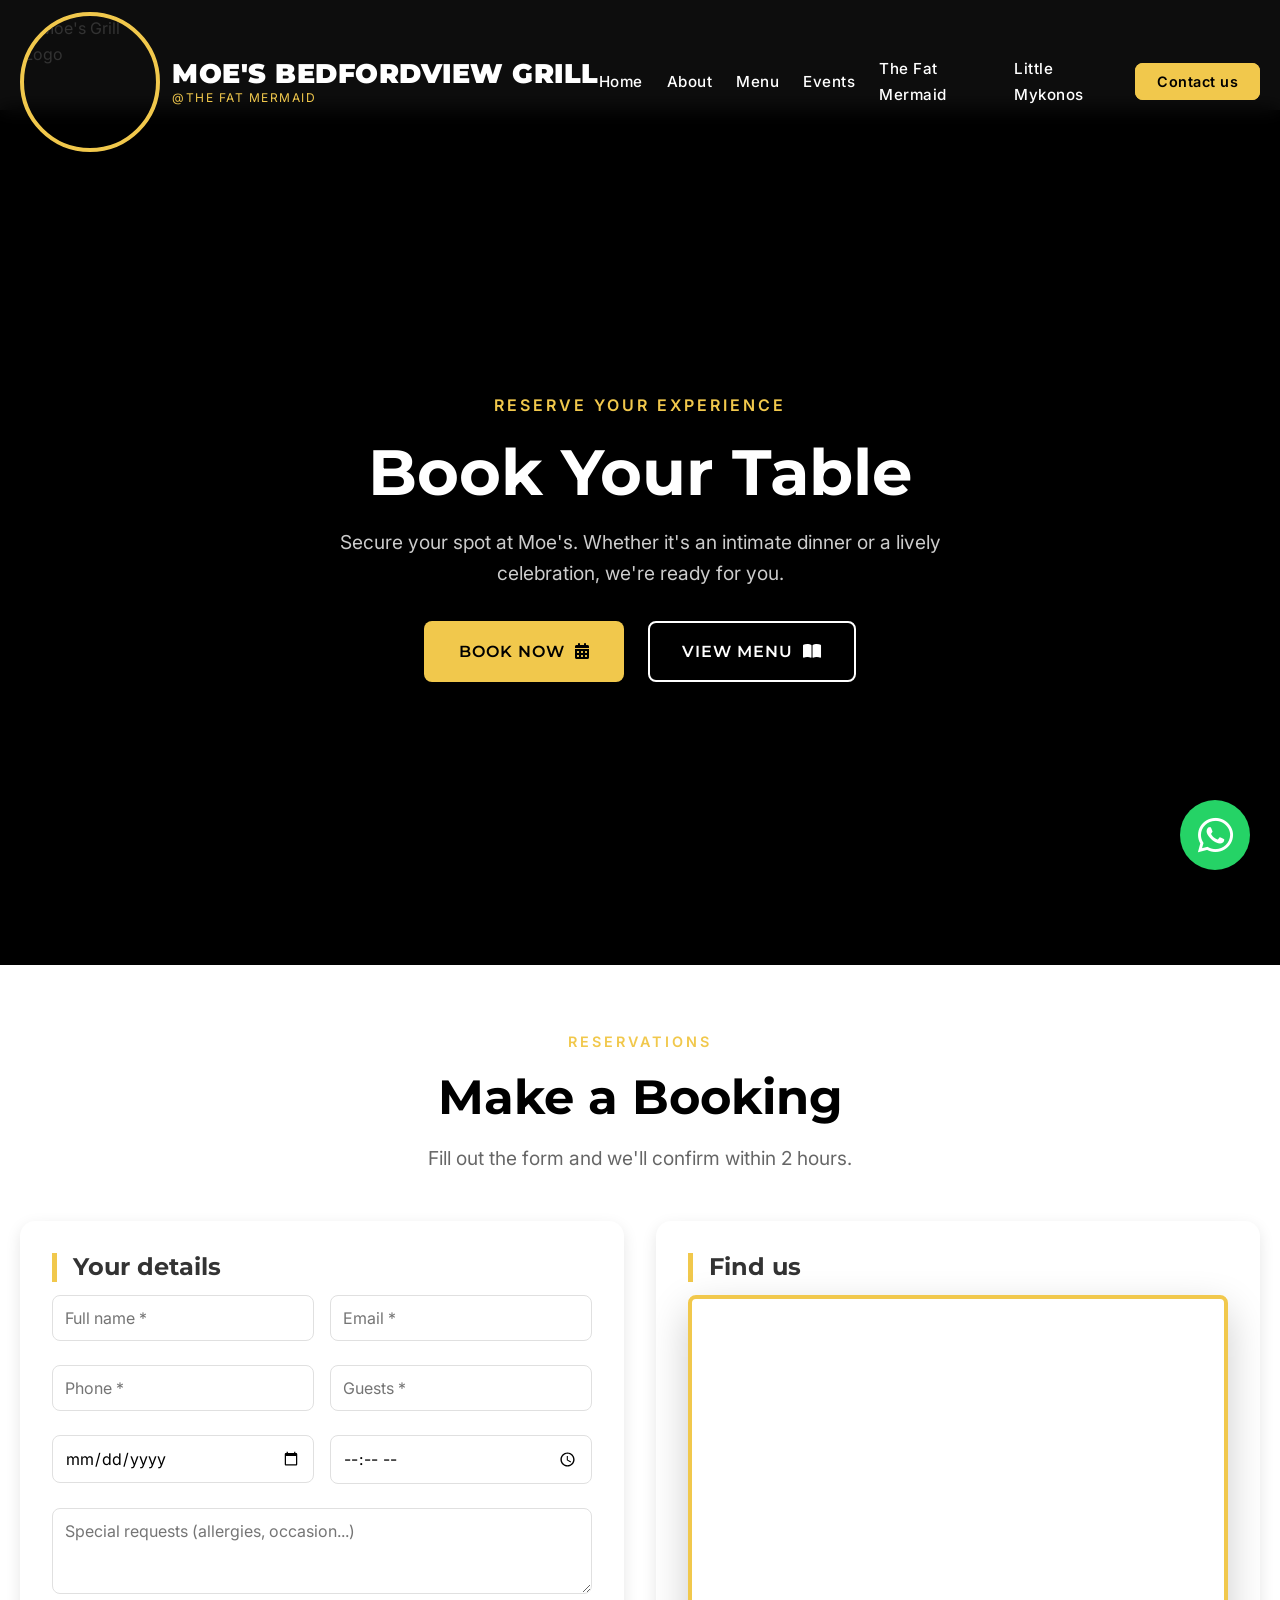
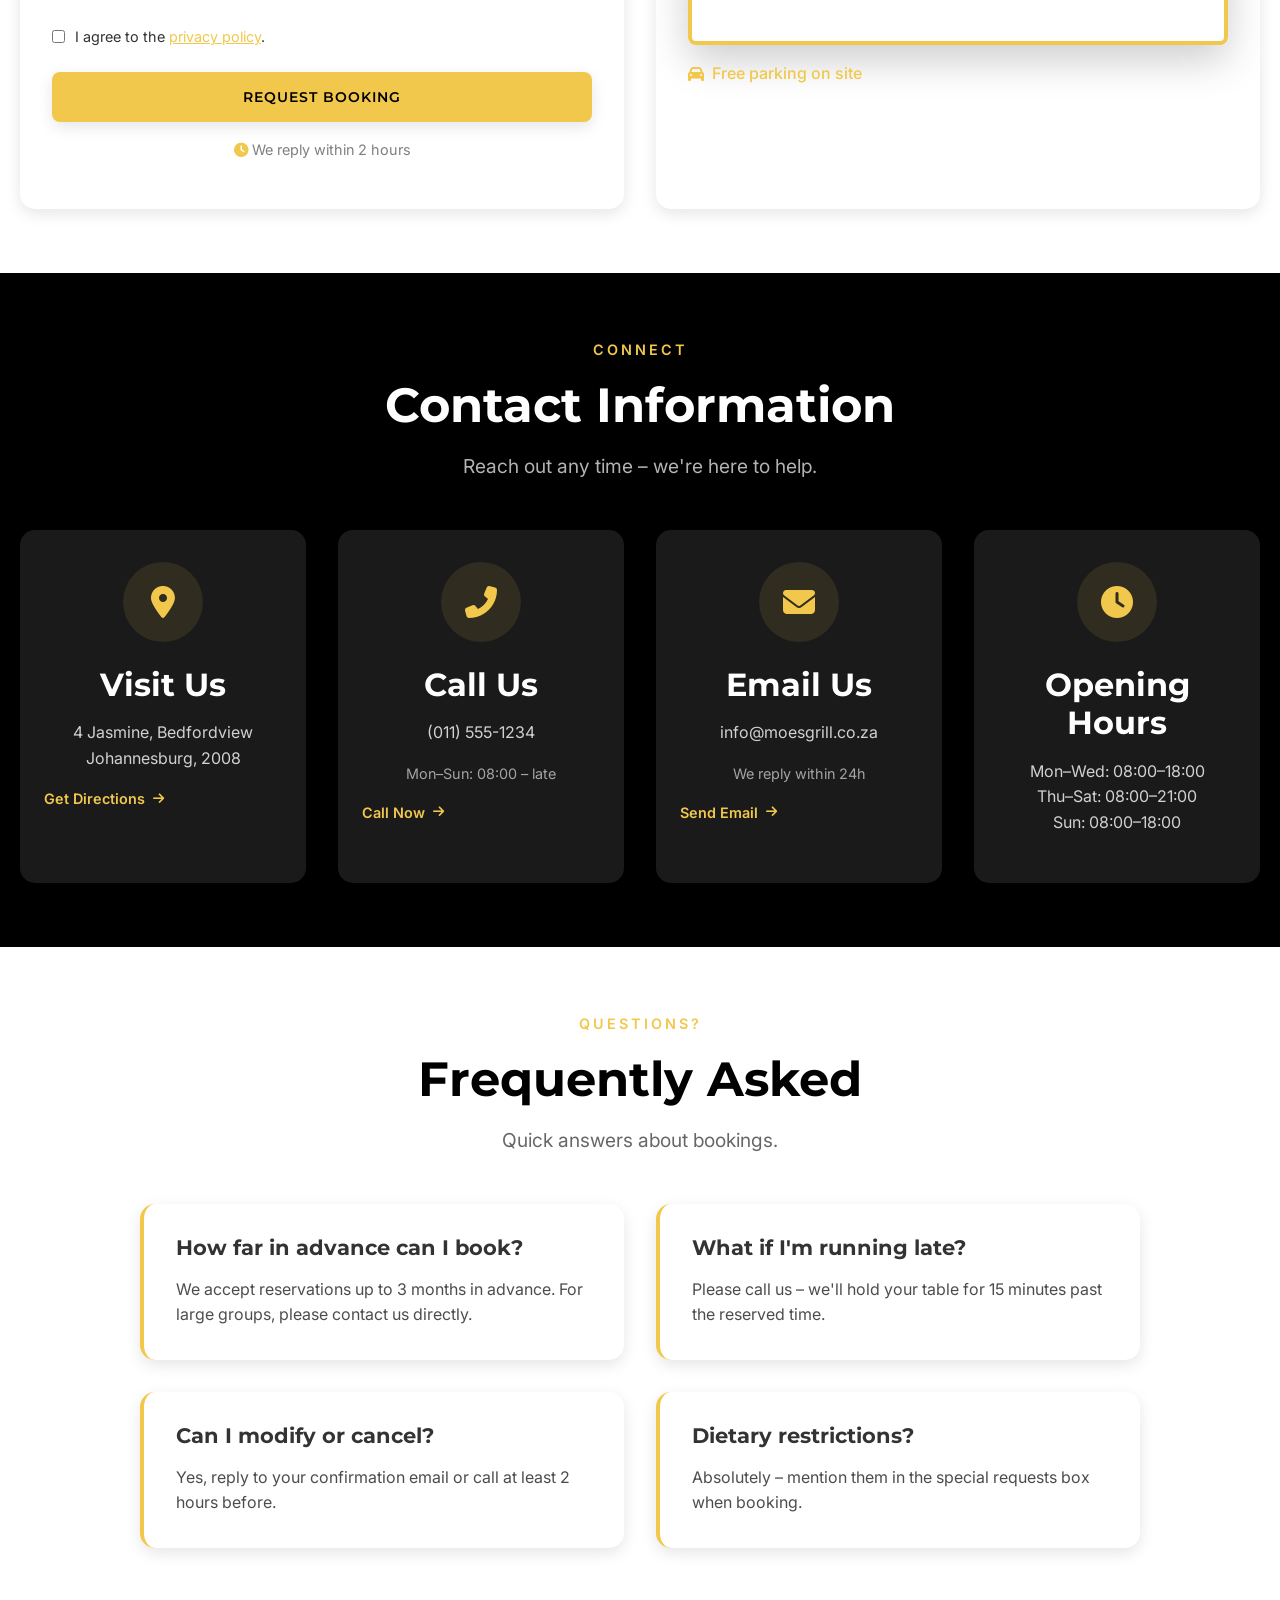
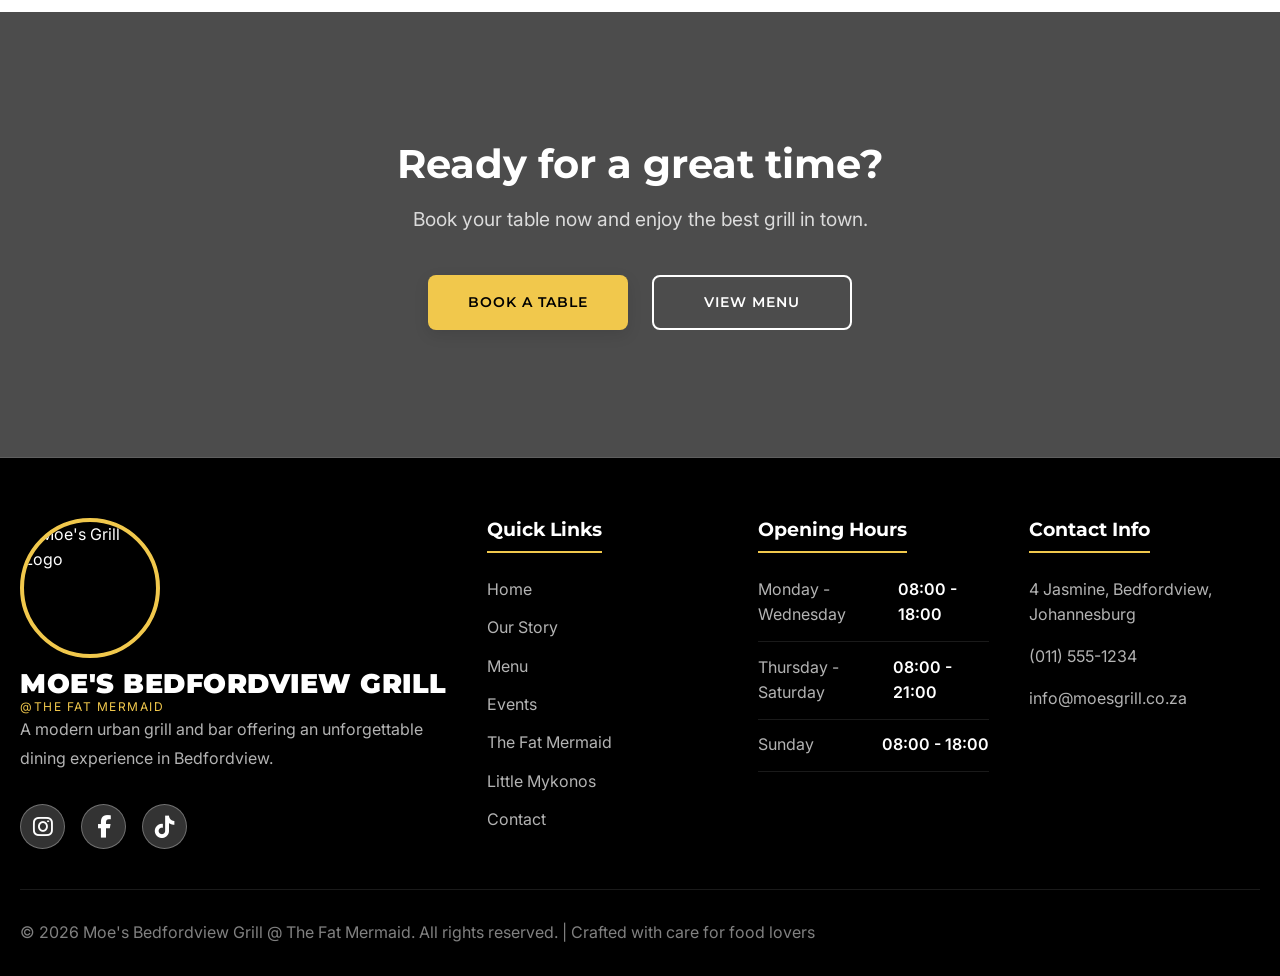
==== contact.html @ 41e1a613 "Add files via upload" ====
<!DOCTYPE html>
<html lang="en">
<head>
    <meta charset="UTF-8">
    <meta name="viewport" content="width=device-width, initial-scale=1.0, maximum-scale=1.0, user-scalable=no">
    <title>Contact | Moe's Bedfordview Grill @ The Fat Mermaid</title>
    <link rel="stylesheet" href="contact.css">
    <link rel="stylesheet" href="https://cdnjs.cloudflare.com/ajax/libs/font-awesome/6.4.0/css/all.min.css">
    <link href="https://fonts.googleapis.com/css2?family=Montserrat:wght@400;500;600;700;800;900&family=Inter:wght@300;400;500;600&display=swap" rel="stylesheet">
</head>
<body>
    <!-- Header – exactly as on Moe's main page (with @THE FAT MERMAID) -->
    <header class="header">
        <div class="container">
            <nav class="navbar">
                <a href="Moe's_bedfordview_grill.html" class="logo">
                    <div class="logo-wrapper">
                        <div class="logo-image">
                            <img src="logo.png" alt="Moe's Grill Logo" class="logo-img">
                        </div>
                        <div class="logo-text-container">
                            <span class="logo-main">MOE'S BEDFORDVIEW GRILL</span>
                            <span class="logo-sub">@THE FAT MERMAID</span>
                        </div>
                    </div>
                </a>
                
                <div class="nav-right">
                    <ul class="nav-menu">
                        <li class="nav-item"><a href="Moe's_bedfordview_grill.html" class="nav-link">Home</a></li>
                        <li class="nav-item"><a href="Moe's_bedfordview_grill.html#about" class="nav-link">About</a></li>
                        <li class="nav-item"><a href="menu.html" class="nav-link">Menu</a></li>
                        <li class="nav-item"><a href="events.html" class="nav-link">Events</a></li>
                        <li class="nav-item"><a href="index.html" class="nav-link">The Fat Mermaid</a></li>
                        <li class="nav-item"><a href="little_mykonos.html" class="nav-link">Little Mykonos</a></li>
                        
                        <!-- Book Now button links to booking form on this page -->
                        <li class="nav-item"><a href="#booking-form" class="nav-link book-btn">Contact us</a></li>
                    </ul>
                    
                    <div class="hamburger">
                        <div class="hamburger-line"></div>
                        <div class="hamburger-line"></div>
                        <div class="hamburger-line"></div>
                    </div>
                </div>
            </nav>
        </div>
    </header>

    <!-- Page Hero (same style as Events page) -->
    <section class="page-hero">
        <div class="page-hero-bg" style="background-image: linear-gradient(rgba(0,0,0,0.7), rgba(0,0,0,0.7)), url('inside.jpg');"></div>
        <div class="container">
            <div class="page-hero-content">
                <div class="page-tagline">RESERVE YOUR EXPERIENCE</div>
                <h1 class="page-title">Book Your Table</h1>
                <p class="page-subtitle">Secure your spot at Moe's. Whether it's an intimate dinner or a lively celebration, we're ready for you.</p>
                <div class="hero-buttons">
                    <a href="#booking-form" class="btn btn-primary">Book Now <i class="fas fa-calendar-alt"></i></a>
                    <a href="menu.html" class="btn btn-outline">View Menu <i class="fas fa-book-open"></i></a>
                </div>
            </div>
        </div>
    </section>

    <!-- BOOKING FORM & MAP SECTION (white background, event‑card style) -->
    <section id="booking-form" class="events-section">
        <div class="container">
            <div class="section-header">
                <div class="section-label">RESERVATIONS</div>
                <h2 class="section-title">Make a Booking</h2>
                <p class="section-subtitle">Fill out the form and we'll confirm within 2 hours.</p>
            </div>

            <!-- two‑column grid – form and map side by side -->
            <div class="booking-grid">
                <!-- Booking form card -->
                <div class="event-card">
                    <div class="event-content booking-card-content">
                        <h3 class="booking-card-title">Your details</h3>
                        <form id="bookingForm" action="#" method="post" class="booking-form">
                            <div class="form-row">
                                <div class="form-group">
                                    <input type="text" name="name" id="name" placeholder="Full name *" required>
                                </div>
                                <div class="form-group">
                                    <input type="email" name="email" id="email" placeholder="Email *" required>
                                </div>
                            </div>
                            <div class="form-row">
                                <div class="form-group">
                                    <input type="tel" name="phone" id="phone" placeholder="Phone *" required>
                                </div>
                                <div class="form-group">
                                    <input type="number" name="guests" id="guests" placeholder="Guests *" min="1" max="20" required>
                                </div>
                            </div>
                            <div class="form-row">
                                <div class="form-group">
                                    <input type="date" name="date" id="date" required>
                                </div>
                                <div class="form-group">
                                    <input type="time" name="time" id="time" required>
                                </div>
                            </div>
                            <div class="form-group">
                                <textarea name="special" id="special" rows="3" placeholder="Special requests (allergies, occasion...)"></textarea>
                            </div>
                            <div class="checkbox-group">
                                <input type="checkbox" name="consent" id="consent" required>
                                <label for="consent">I agree to the <a href="#" class="privacy-link">privacy policy</a>.</label>
                            </div>
                            <button type="submit" class="btn btn-primary btn-block">Request Booking</button>
                        </form>
                        <!-- Thank you message (hidden initially) -->
                        <div id="thankYouMessage" class="thank-you-message">
                            <i class="fas fa-check-circle"></i> Thank you! We'll confirm your booking within 2 hours.
                        </div>
                        <p class="form-footnote"><i class="fas fa-clock" style="color:var(--primary);"></i> We reply within 2 hours</p>
                    </div>
                </div>

                <!-- Map card -->
                <div class="event-card">
                    <div class="event-content booking-card-content">
                        <h3 class="booking-card-title">Find us</h3>
                        <div class="map-container">
                            <iframe 
                                src="https://www.google.com/maps/embed?pb=!1m18!1m12!1m3!1d3580.091992857651!2d28.12728731502966!3d-26.177584983450783!2m3!1f0!2f0!3f0!3m2!1i1024!2i768!4f13.1!3m3!1m2!1s0x1e950c1f2b2b2b2b%3A0x2b2b2b2b2b2b2b2b!2s4%20Jasmine%20St%2C%20Bedfordview%2C%20Johannesburg%2C%202007!5e0!3m2!1sen!2sza!4v1620000000000!5m2!1sen!2sza" 
                                width="100%" height="100%" style="border:0;" allowfullscreen="" loading="lazy"></iframe>
                        </div>
                        <p class="map-note"><i class="fas fa-car"></i> Free parking on site</p>
                    </div>
                </div>
            </div>
        </div>
    </section>

    <!-- CONTACT INFO CARDS (dark background) -->
    <section class="private-events">
        <div class="container">
            <div class="section-header">
                <div class="section-label">CONNECT</div>
                <h2 class="section-title">Contact Information</h2>
                <p class="section-subtitle">Reach out any time – we're here to help.</p>
            </div>
            <div class="contact-cards-grid">
                <!-- Card 1: Visit Us -->
                <div class="event-card contact-card">
                    <div class="contact-icon">
                        <i class="fas fa-map-marker-alt"></i>
                    </div>
                    <h3>Visit Us</h3>
                    <p>4 Jasmine, Bedfordview<br>Johannesburg, 2008</p>
                    <a href="https://maps.google.com/?q=4+Jasmine+Bedfordview" target="_blank" class="btn-event">Get Directions <i class="fas fa-arrow-right"></i></a>
                </div>
                <!-- Card 2: Call Us -->
                <div class="event-card contact-card">
                    <div class="contact-icon">
                        <i class="fas fa-phone-alt"></i>
                    </div>
                    <h3>Call Us</h3>
                    <p>(011) 555-1234</p>
                    <p class="contact-small">Mon–Sun: 08:00 – late</p>
                    <a href="tel:+27115551234" class="btn-event">Call Now <i class="fas fa-arrow-right"></i></a>
                </div>
                <!-- Card 3: Email Us -->
                <div class="event-card contact-card">
                    <div class="contact-icon">
                        <i class="fas fa-envelope"></i>
                    </div>
                    <h3>Email Us</h3>
                    <p>info@moesgrill.co.za</p>
                    <p class="contact-small">We reply within 24h</p>
                    <a href="mailto:info@moesgrill.co.za" class="btn-event">Send Email <i class="fas fa-arrow-right"></i></a>
                </div>
                <!-- Card 4: Opening Hours -->
                <div class="event-card contact-card">
                    <div class="contact-icon">
                        <i class="fas fa-clock"></i>
                    </div>
                    <h3>Opening Hours</h3>
                    <p>Mon–Wed: 08:00–18:00<br>Thu–Sat: 08:00–21:00<br>Sun: 08:00–18:00</p>
                </div>
            </div>
        </div>
    </section>

    <!-- FAQ SECTION (white background) -->
    <section class="events-section">
        <div class="container">
            <div class="section-header">
                <div class="section-label">QUESTIONS?</div>
                <h2 class="section-title">Frequently Asked</h2>
                <p class="section-subtitle">Quick answers about bookings.</p>
            </div>
            <div class="faq-grid">
                <div class="event-card faq-card">
                    <h3>How far in advance can I book?</h3>
                    <p>We accept reservations up to 3 months in advance. For large groups, please contact us directly.</p>
                </div>
                <div class="event-card faq-card">
                    <h3>What if I'm running late?</h3>
                    <p>Please call us – we'll hold your table for 15 minutes past the reserved time.</p>
                </div>
                <div class="event-card faq-card">
                    <h3>Can I modify or cancel?</h3>
                    <p>Yes, reply to your confirmation email or call at least 2 hours before.</p>
                </div>
                <div class="event-card faq-card">
                    <h3>Dietary restrictions?</h3>
                    <p>Absolutely – mention them in the special requests box when booking.</p>
                </div>
            </div>
        </div>
    </section>

    <!-- CTA SECTION (with slider, same as Events page) -->
    <section class="cta-section">
        <div class="cta-bg">
            <div class="cta-slide active" style="background-image: linear-gradient(rgba(0,0,0,0.7), rgba(0,0,0,0.7)), url('joy.jpg');"></div>
            <div class="cta-slide" style="background-image: linear-gradient(rgba(0,0,0,0.7), rgba(0,0,0,0.7)), url('inside.jpg');"></div>
            <div class="cta-slide" style="background-image: linear-gradient(rgba(0,0,0,0.7), rgba(0,0,0,0.7)), url('food.jpg');"></div>
        </div>
        <div class="container">
            <h2 class="cta-title">Ready for a great time?</h2>
            <p class="cta-text">Book your table now and enjoy the best grill in town.</p>
            <div class="cta-buttons">
                <a href="#booking-form" class="btn btn-primary">Book a Table</a>
                <a href="menu.html" class="btn btn-outline">View Menu</a>
            </div>
        </div>
    </section>

    <!-- Footer – exactly as on Moe's main page (with @THE FAT MERMAID) -->
    <footer class="footer" id="contact">
        <div class="container">
            <div class="footer-main">
                <div class="footer-col">
                    <div class="footer-logo">
                        <div class="logo-wrapper">
                            <div class="logo-image">
                                <img src="logo.png" alt="Moe's Grill Logo" class="logo-img">
                            </div>
                            <div class="logo-text-container">
                                <span class="logo-main">MOE'S BEDFORDVIEW GRILL</span>
                                <span class="logo-sub">@THE FAT MERMAID</span>
                            </div>
                        </div>
                    </div>
                    <p class="footer-description">
                        A modern urban grill and bar offering an unforgettable dining experience in Bedfordview.
                    </p>
                    <div class="social-links">
                        <a href="#" class="social-link"><i class="fab fa-instagram"></i></a>
                        <a href="#" class="social-link"><i class="fab fa-facebook-f"></i></a>
                        <a href="#" class="social-link"><i class="fab fa-tiktok"></i></a>
                    </div>
                </div>
                
                <div class="footer-col">
                    <h3 class="footer-title">Quick Links</h3>
                    <ul class="footer-links">
                        <li><a href="Moe's_bedfordview_grill.html">Home</a></li>
                        <li><a href="Moe's_bedfordview_grill.html#about">Our Story</a></li>
                        <li><a href="menu.html">Menu</a></li>
                        <li><a href="events.html">Events</a></li>
                        <li><a href="index.html">The Fat Mermaid</a></li>
                        <li><a href="little_mykonos.html">Little Mykonos</a></li>
                        <li><a href="contact.html">Contact</a></li>
                    </ul>
                </div>
                
                <div class="footer-col">
                    <h3 class="footer-title">Opening Hours</h3>
                    <ul class="footer-hours">
                        <li><span>Monday - Wednesday</span><span>08:00 - 18:00</span></li>
                        <li><span>Thursday - Saturday</span><span>08:00 - 21:00</span></li>
                        <li><span>Sunday</span><span>08:00 - 18:00</span></li>
                    </ul>
                </div>
                
                <div class="footer-col">
                    <h3 class="footer-title">Contact Info</h3>
                    <div class="contact-info">
                        <div class="contact-item">4 Jasmine, Bedfordview, Johannesburg</div>
                        <div class="contact-item">(011) 555-1234</div>
                        <div class="contact-item">info@moesgrill.co.za</div>
                    </div>
                </div>
            </div>
            
            <div class="footer-bottom">
                <p>&copy; 2026 Moe's Bedfordview Grill @ The Fat Mermaid. All rights reserved. | Crafted with care for food lovers</p>
                
            </div>
        </div>
    </footer>

    <!-- WhatsApp Button (same as Events page, same number) -->
    <a href="https://wa.me/27836087774" class="whatsapp-float" target="_blank" rel="noopener noreferrer">
        <i class="fab fa-whatsapp"></i>
    </a>

    <script>
        // Mobile Menu Toggle
        const hamburger = document.querySelector('.hamburger');
        const navMenu = document.querySelector('.nav-menu');

        if (hamburger) {
            hamburger.addEventListener('click', () => {
                hamburger.classList.toggle('active');
                navMenu.classList.toggle('active');
            });
        }

        document.querySelectorAll('.nav-link').forEach(link => {
            link.addEventListener('click', () => {
                hamburger.classList.remove('active');
                navMenu.classList.remove('active');
            });
        });

        // Smooth scroll for anchor links (e.g., #booking-form)
        document.querySelectorAll('a[href^="#"]').forEach(anchor => {
            anchor.addEventListener('click', function (e) {
                e.preventDefault();
                const target = document.querySelector(this.getAttribute('href'));
                if (target) target.scrollIntoView({ behavior: 'smooth', block: 'start' });
            });
        });

        // CTA slider (same as Events page)
        const ctaSlides = document.querySelectorAll('.cta-slide');
        let ctaCurrent = 0;
        function showCtaSlide(index) {
            ctaSlides.forEach(slide => slide.classList.remove('active'));
            ctaSlides[index].classList.add('active');
        }
        function nextCtaSlide() {
            ctaCurrent = (ctaCurrent + 1) % ctaSlides.length;
            showCtaSlide(ctaCurrent);
        }
        if (ctaSlides.length > 1) setInterval(nextCtaSlide, 5000);

        // Form submission with thank you message
        const form = document.getElementById('bookingForm');
        const thankYou = document.getElementById('thankYouMessage');

        form.addEventListener('submit', function(e) {
            e.preventDefault(); // Prevent actual submission
            thankYou.style.display = 'block';
            setTimeout(() => {
                form.reset();
                // Optionally hide after a few seconds
                setTimeout(() => { thankYou.style.display = 'none'; }, 5000);
            }, 2000);
        });
    </script>
</body>
</html>
---- contact.css ----
/* ====== contact.css ====== */
/* Based on events.css – includes all base styles + contact-specific additions */

/* ====== RESET & BASE STYLES ====== */
* {
    margin: 0;
    padding: 0;
    box-sizing: border-box;
}

:root {
    --primary: #f1c84c;
    --primary-dark: #e0b72a;
    --black: #000000;
    --white: #ffffff;
    --gray-light: #f8f8f8;
    --gray: #e0e0e0;
    --gray-dark: #333333;
    --transition: all 0.3s ease;
    --shadow: 0 5px 15px rgba(0, 0, 0, 0.1);
    --shadow-lg: 0 10px 30px rgba(0, 0, 0, 0.15);
    --shadow-xl: 0 15px 40px rgba(0, 0, 0, 0.2);
    --radius: 8px;
    --radius-lg: 15px;
}

html {
    font-size: 16px;
    scroll-behavior: smooth;
    overflow-x: hidden;
}

body {
    font-family: 'Inter', sans-serif;
    line-height: 1.6;
    color: var(--gray-dark);
    background-color: var(--white);
    overflow-x: hidden;
}

h1, h2, h3, h4, h5, h6 {
    font-family: 'Montserrat', sans-serif;
    font-weight: 700;
    line-height: 1.2;
    margin-bottom: 1rem;
}

h1 { font-size: clamp(2.5rem, 5vw, 4rem); }
h2 { font-size: clamp(2rem, 4vw, 3rem); }
h3 { font-size: clamp(1.5rem, 3vw, 2rem); }

p {
    margin-bottom: 1rem;
    color: rgba(0, 0, 0, 0.7);
}

a {
    text-decoration: none;
    color: inherit;
    transition: var(--transition);
}

ul {
    list-style: none;
}

.container {
    width: 100%;
    max-width: 1400px;
    margin: 0 auto;
    padding: 0 20px;
}

.btn {
    display: inline-flex;
    align-items: center;
    justify-content: center;
    gap: 10px;
    padding: 14px 28px;
    border-radius: var(--radius);
    font-weight: 600;
    text-transform: uppercase;
    letter-spacing: 1px;
    cursor: pointer;
    transition: var(--transition);
    border: 2px solid transparent;
    font-family: 'Montserrat', sans-serif;
    font-size: 0.9rem;
}

.btn-primary {
    background-color: var(--primary);
    color: var(--black);
    box-shadow: var(--shadow);
}

.btn-primary:hover {
    background-color: var(--primary-dark);
    transform: translateY(-3px);
    box-shadow: var(--shadow-lg);
}

.btn-outline {
    background-color: transparent;
    color: var(--white);
    border-color: var(--white);
}

.btn-outline:hover {
    background-color: var(--white);
    color: var(--black);
    transform: translateY(-3px);
}

.btn-large {
    padding: 16px 36px;
    font-size: 1rem;
}

.btn-block {
    width: 100%;
}

.text-center {
    text-align: center;
}

.highlight {
    color: var(--primary);
}

/* ====== HEADER – EXACTLY AS MOE'S MAIN PAGE ====== */
.header {
    position: fixed;
    top: 0;
    left: 0;
    width: 100%;
    z-index: 1000;
    padding: 12px 0;
    background-color: rgba(0, 0, 0, 0.95);
    backdrop-filter: blur(10px);
    box-shadow: var(--shadow);
}

.navbar {
    display: flex;
    justify-content: space-between;
    align-items: center;
}

.logo {
    z-index: 1002;
    position: relative;
    flex-shrink: 0;
    max-width: 60%;
}

.logo-wrapper {
    display: flex;
    align-items: center;
    gap: 12px;
}

.logo-image {
    height: 140px;
    width: 140px;
    border-radius: 50%;
    overflow: hidden;
    border: 4px solid var(--primary);
    flex-shrink: 0;
}

.logo-img {
    width: 100%;
    height: 100%;
    object-fit: cover;
    display: block;
}

.logo-text-container {
    display: flex;
    flex-direction: column;
    line-height: 1.2;
}

.logo-main {
    font-family: 'Montserrat', sans-serif;
    font-weight: 900;
    font-size: 1.7rem;
    color: var(--white);
    letter-spacing: 0.5px;
    white-space: nowrap;
}

.logo-sub {
    font-family: 'Inter', sans-serif;
    font-size: 0.75rem;
    color: var(--primary);
    letter-spacing: 1.5px;
    text-transform: uppercase;
    white-space: nowrap;
}

.nav-right {
    display: flex;
    align-items: center;
    gap: 1.5rem;
}

.nav-menu {
    display: flex;
    gap: 1.5rem;
    align-items: center;
}

.nav-item {
    position: relative;
}

.nav-link {
    color: var(--white);
    font-weight: 500;
    font-size: 0.95rem;
    letter-spacing: 0.5px;
    padding: 5px 0;
    transition: color 0.3s ease;
}

.nav-link::after {
    content: '';
    position: absolute;
    bottom: 0;
    left: 0;
    width: 0;
    height: 2px;
    background-color: var(--primary);
    transition: width 0.3s ease;
}

.nav-link:hover::after,
.nav-link.active::after {
    width: 100%;
}

.nav-link:hover,
.nav-link.active {
    color: var(--primary);
}

.book-btn {
    background-color: var(--primary) !important;
    color: var(--black) !important;
    padding: 8px 20px !important;
    border-radius: var(--radius) !important;
    font-weight: 600 !important;
    border: 2px solid var(--primary) !important;
    white-space: nowrap;
    font-size: 0.9rem !important;
}

.book-btn:hover {
    background-color: transparent !important;
    color: var(--white) !important;
    border-color: var(--white) !important;
    transform: translateY(-2px);
}

.hamburger {
    display: none;
    flex-direction: column;
    gap: 5px;
    cursor: pointer;
    padding: 10px;
    z-index: 1002;
}

.hamburger-line {
    width: 30px;
    height: 3px;
    background-color: var(--white);
    transition: var(--transition);
}

.hamburger.active .hamburger-line:nth-child(1) {
    transform: rotate(45deg) translate(8px, 8px);
}
.hamburger.active .hamburger-line:nth-child(2) {
    opacity: 0;
    transform: scale(0);
}
.hamburger.active .hamburger-line:nth-child(3) {
    transform: rotate(-45deg) translate(7px, -7px);
}

/* Mobile menu */
@media (max-width: 1100px) {
    .logo-main {
        font-size: 1.4rem;
    }
    .logo-sub {
        font-size: 0.65rem;
    }
    .nav-menu {
        gap: 1rem;
    }
    .nav-link {
        font-size: 0.85rem;
    }
}

@media (max-width: 992px) {
    .logo-wrapper {
        gap: 8px;
    }
    .logo-main {
        font-size: 1.2rem;
        white-space: normal;
    }
    .logo-sub {
        font-size: 0.6rem;
        white-space: normal;
    }
    .logo-image {
        height: 110px;
        width: 110px;
    }

    .nav-menu {
        position: fixed;
        top: 0;
        left: 0;
        width: 100%;
        height: 100vh;
        background-color: rgba(0, 0, 0, 0.98);
        backdrop-filter: blur(10px);
        flex-direction: column;
        justify-content: center;
        align-items: center;
        gap: 2rem;
        padding: 2rem;
        transition: opacity 0.4s ease, visibility 0.4s ease;
        opacity: 0;
        visibility: hidden;
        z-index: 1001;
    }
    .nav-menu.active {
        opacity: 1;
        visibility: visible;
    }
    .nav-link {
        font-size: 1.5rem;
        padding: 8px 20px;
    }
    .book-btn {
        font-size: 1.2rem !important;
        padding: 10px 30px !important;
    }
    .hamburger {
        display: flex;
    }
}

@media (max-width: 576px) {
    .logo-image {
        height: 90px;
        width: 90px;
    }
    .logo-main {
        font-size: 1rem;
    }
    .logo-sub {
        font-size: 0.5rem;
    }
}

/* ====== PAGE HERO ====== */
.page-hero {
    height: 95vh;
    min-height: 400px;
    position: relative;
    display: flex;
    align-items: center;
    justify-content: center;
    overflow: hidden;
    margin-top: 110px; /* matches header height */
    background-color: var(--black);
}

.page-hero-bg {
    position: absolute;
    top: 0;
    left: 0;
    width: 100%;
    height: 100%;
    background-size: cover;
    background-position: center;
    z-index: 1;
}

.page-hero-content {
    position: relative;
    z-index: 2;
    text-align: center;
    color: var(--white);
    max-width: 900px;
    margin: 0 auto;
    padding: 0 20px;
}

.page-tagline {
    font-size: 1rem;
    letter-spacing: 3px;
    color: var(--primary);
    margin-bottom: 1rem;
    text-transform: uppercase;
    font-weight: 600;
}

.page-title {
    font-size: clamp(2.5rem, 6vw, 4rem);
    margin-bottom: 1rem;
    color: var(--white);
}

.page-subtitle {
    font-size: 1.2rem;
    color: rgba(255,255,255,0.8);
    max-width: 700px;
    margin: 0 auto 2rem;
}

.hero-buttons {
    display: flex;
    gap: 1.5rem;
    justify-content: center;
    flex-wrap: wrap;
}

.hero-buttons .btn {
    min-width: 200px;
    padding: 16px 32px;
    font-size: 1rem;
}

/* ====== SECTION HEADER ====== */
.section-header {
    text-align: center;
    margin-bottom: 3rem;
}

.section-label {
    font-size: 0.9rem;
    letter-spacing: 3px;
    color: var(--primary);
    text-transform: uppercase;
    font-weight: 600;
    margin-bottom: 1rem;
    display: inline-block;
}

.section-title {
    margin-bottom: 1rem;
    color: var(--black);
}

.section-subtitle {
    font-size: 1.2rem;
    color: rgba(0,0,0,0.6);
    max-width: 600px;
    margin: 0 auto;
}

/* ====== EVENTS SECTION (reused for white backgrounds) ====== */
.events-section {
    padding: 4rem 0;
    background-color: var(--white);
}

/* ====== EVENT CARD (used for forms, map, contact cards, FAQ) ====== */
.event-card {
    background-color: var(--white);
    border-radius: var(--radius-lg);
    overflow: hidden;
    box-shadow: var(--shadow);
    transition: var(--transition);
    display: flex;
    flex-direction: column;
}

.event-card:hover {
    transform: translateY(-8px);
    box-shadow: var(--shadow-lg);
}

.event-content {
    padding: 1.8rem 1.5rem 1.5rem;
    flex: 1;
    display: flex;
    flex-direction: column;
}

.event-content h3 {
    font-size: 1.5rem;
    margin-bottom: 0.8rem;
}

.btn-event {
    display: inline-flex;
    align-items: center;
    gap: 8px;
    color: var(--primary);
    font-weight: 600;
    font-size: 0.9rem;
    transition: var(--transition);
}

.btn-event i {
    font-size: 0.8rem;
    transition: transform 0.2s;
}

.btn-event:hover {
    color: var(--primary-dark);
}

.btn-event:hover i {
    transform: translateX(4px);
}

/* ====== PRIVATE EVENTS SECTION (dark background) ====== */
.private-events {
    padding: 4rem 0;
    background-color: var(--black);
    color: var(--white);
}

.private-events .section-title,
.private-events .section-subtitle {
    color: var(--white);
}

.private-events .section-subtitle {
    color: rgba(255,255,255,0.7);
}

/* Cards inside dark sections need light text and adjusted backgrounds */
.private-events .event-card {
    background-color: #1a1a1a; /* dark gray */
    color: var(--white);
}

.private-events .event-card p {
    color: rgba(255,255,255,0.8);
}

.private-events .event-card .contact-small {
    color: rgba(255,255,255,0.6);
}

.private-events .btn-event {
    color: var(--primary);
}

.private-events .btn-event:hover {
    color: var(--primary-dark);
}

/* ====== CTA SECTION (with slider) ====== */
.cta-section {
    position: relative;
    overflow: hidden;
    padding: 8rem 0;
    color: var(--white);
    text-align: center;
    min-height: 400px;
    display: flex;
    align-items: center;
}

.cta-bg {
    position: absolute;
    top: 0;
    left: 0;
    width: 100%;
    height: 100%;
}

.cta-slide {
    position: absolute;
    top: 0;
    left: 0;
    width: 100%;
    height: 100%;
    background-size: cover;
    background-position: center;
    opacity: 0;
    transition: opacity 1s ease-in-out;
}

.cta-slide.active {
    opacity: 1;
}

.cta-section .container {
    position: relative;
    z-index: 2;
}

.cta-title {
    font-size: 2.5rem;
    margin-bottom: 1rem;
    color: var(--white);
}

.cta-text {
    font-size: 1.2rem;
    margin-bottom: 2.5rem;
    color: rgba(255,255,255,0.8);
    max-width: 600px;
    margin-left: auto;
    margin-right: auto;
}

.cta-buttons {
    display: flex;
    gap: 1.5rem;
    justify-content: center;
    flex-wrap: wrap;
}

.cta-buttons .btn {
    min-width: 200px;
}

/* ====== FOOTER – MATCHING MOE'S MAIN PAGE ====== */
.footer {
    background-color: var(--black);
    color: var(--white);
    padding: 60px 0 30px;
}

.footer-main {
    display: grid;
    grid-template-columns: repeat(4, 1fr);
    gap: 40px;
    margin-bottom: 40px;
}

.footer-logo .logo-wrapper {
    flex-direction: column;
    align-items: flex-start;
    gap: 10px;
}

.footer-logo .logo-image {
    height: 140px;
    width: 140px;
    border: 4px solid var(--primary);
}

.footer-description {
    color: rgba(255,255,255,0.7);
    margin-bottom: 2rem;
    line-height: 1.8;
}

.social-links {
    display: flex;
    gap: 1rem;
    flex-wrap: wrap;
}

.social-link {
    width: 45px;
    height: 45px;
    border-radius: 50%;
    background-color: rgba(255,255,255,0.2);
    display: flex;
    align-items: center;
    justify-content: center;
    transition: var(--transition);
    border: 1px solid rgba(255,255,255,0.3);
    font-size: 1.4rem;
    color: var(--white);
}

.social-link:hover {
    background-color: var(--primary);
    color: var(--black);
    border-color: var(--primary);
    transform: translateY(-3px);
}

.footer-title {
    color: var(--white);
    font-size: 1.2rem;
    margin-bottom: 1.5rem;
    padding-bottom: 10px;
    border-bottom: 2px solid var(--primary);
    display: inline-block;
}

.footer-links li {
    margin-bottom: 0.8rem;
}

.footer-links a {
    color: rgba(255,255,255,0.7);
    transition: var(--transition);
}

.footer-links a:hover {
    color: var(--primary);
    padding-left: 5px;
}

.footer-hours li {
    display: flex;
    justify-content: space-between;
    margin-bottom: 0.8rem;
    padding-bottom: 0.8rem;
    border-bottom: 1px solid rgba(255,255,255,0.1);
}

.footer-hours span:first-child {
    color: rgba(255,255,255,0.7);
}

.footer-hours span:last-child {
    color: var(--white);
    font-weight: 600;
}

.contact-info {
    display: flex;
    flex-direction: column;
    gap: 1rem;
}

.contact-item {
    color: rgba(255,255,255,0.7);
    line-height: 1.6;
}

.footer-bottom {
    padding-top: 30px;
    border-top: 1px solid rgba(255,255,255,0.1);
    display: flex;
    justify-content: space-between;
    align-items: center;
    flex-wrap: wrap;
    gap: 1rem;
}

.footer-bottom p {
    color: rgba(255,255,255,0.5);
    margin-bottom: 0;
}

.footer-legal {
    display: flex;
    gap: 2rem;
}

.footer-legal a {
    color: rgba(255,255,255,0.7);
    font-size: 0.9rem;
}

.footer-legal a:hover {
    color: var(--primary);
}

/* ===== WHATSAPP BUTTON (styled like The Fat Mermaid) ===== */
.whatsapp-float {
    position: fixed;
    bottom: 30px;
    right: 30px;
    background-color: #25D366;
    color: white;
    width: 70px;
    height: 70px;
    border-radius: 50%;
    display: flex;
    align-items: center;
    justify-content: center;
    font-size: 2.5rem;
    box-shadow: var(--shadow-lg);
    z-index: 1000;
    transition: transform 0.3s ease, background-color 0.2s;
    border: none;
}

.whatsapp-float:hover {
    transform: scale(1.1);
    background-color: #20b859;
}

@media (max-width: 768px) {
    .whatsapp-float {
        width: 60px;
        height: 60px;
        font-size: 2rem;
        bottom: 20px;
        right: 20px;
    }
}

/* ====== ANIMATIONS ====== */
@keyframes fadeInUp {
    from {
        opacity: 0;
        transform: translateY(30px);
    }
    to {
        opacity: 1;
        transform: translateY(0);
    }
}

.page-hero-content > * {
    animation: fadeInUp 0.8s ease forwards;
    opacity: 0;
}

.page-hero-content .page-tagline { animation-delay: 0.1s; }
.page-hero-content .page-title { animation-delay: 0.3s; }
.page-hero-content .page-subtitle { animation-delay: 0.5s; }
.page-hero-content .hero-buttons { animation-delay: 0.7s; }

/* ====== CONTACT-SPECIFIC STYLES ====== */

/* Booking grid */
.booking-grid {
    display: grid;
    grid-template-columns: 1fr 1fr;
    gap: 2rem;
}

/* Booking card content */
.booking-card-content {
    padding: 2rem;
}

.booking-card-title {
    font-size: 1.8rem;
    margin-bottom: 1.5rem;
    border-left: 5px solid var(--primary);
    padding-left: 1rem;
}

/* Form elements */
.booking-form .form-row {
    display: flex;
    gap: 1rem;
    margin-bottom: 1.5rem;
}

.booking-form .form-group {
    flex: 1;
}

.booking-form input,
.booking-form select,
.booking-form textarea {
    width: 100%;
    padding: 12px;
    border: 1px solid var(--gray);
    border-radius: var(--radius);
    font-family: 'Inter', sans-serif;
    font-size: 1rem;
    transition: var(--transition);
}

.booking-form input:focus,
.booking-form select:focus,
.booking-form textarea:focus {
    outline: none;
    border-color: var(--primary);
    box-shadow: 0 0 0 3px rgba(241,200,76,0.2);
}

.booking-form textarea {
    resize: vertical;
}

.checkbox-group {
    display: flex;
    align-items: center;
    gap: 10px;
    margin: 1.5rem 0;
    font-size: 0.9rem;
}

.checkbox-group input[type="checkbox"] {
    width: auto;
}

.privacy-link {
    color: var(--primary);
    text-decoration: underline;
}

.privacy-link:hover {
    color: var(--primary-dark);
}

.thank-you-message {
    display: none;
    text-align: center;
    margin-top: 1.5rem;
    padding: 1rem;
    background-color: #d4edda;
    color: #155724;
    border-radius: var(--radius);
}

.form-footnote {
    text-align: center;
    margin-top: 1rem;
    font-size: 0.9rem;
    color: rgba(0,0,0,0.5);
}

/* Map container */
.map-container {
    width: 100%;
    height: 350px;
    border-radius: var(--radius);
    overflow: hidden;
    margin-bottom: 1rem;
    border: 4px solid var(--primary);
    box-shadow: var(--shadow-xl);
}

.map-note {
    display: flex;
    align-items: center;
    gap: 8px;
    color: var(--primary);
    font-weight: 500;
}

/* Contact cards grid */
.contact-cards-grid {
    display: grid;
    grid-template-columns: repeat(4, 1fr);
    gap: 2rem;
}

.contact-card {
    text-align: center;
    padding: 2rem 1.5rem;
}

.contact-icon {
    width: 80px;
    height: 80px;
    background: rgba(241,200,76,0.1);
    border-radius: 50%;
    display: flex;
    align-items: center;
    justify-content: center;
    margin: 0 auto 1.5rem;
    color: var(--primary);
    font-size: 2rem;
}

.contact-small {
    font-size: 0.9rem;
    color: rgba(0,0,0,0.5);
}

/* FAQ grid */
.faq-grid {
    display: grid;
    grid-template-columns: repeat(2, 1fr);
    gap: 2rem;
    max-width: 1000px;
    margin: 0 auto;
}

.faq-card {
    padding: 2rem;
    border-left: 4px solid var(--primary);
}

.faq-card h3 {
    margin-bottom: 1rem;
    font-size: 1.3rem;
}

.faq-card p {
    margin-bottom: 0;
}

/* Responsive adjustments */
@media (max-width: 992px) {
    .booking-grid {
        grid-template-columns: 1fr;
    }
    .contact-cards-grid {
        grid-template-columns: repeat(2, 1fr);
    }
    .faq-grid {
        grid-template-columns: 1fr;
        padding: 0 1rem;
    }
}

@media (max-width: 768px) {
    .booking-form .form-row {
        flex-direction: column;
        gap: 1rem;
    }
    .contact-cards-grid {
        grid-template-columns: 1fr;
    }
    .faq-grid {
        grid-template-columns: 1fr;
    }
}

/* ====== RESPONSIVE DESIGN ====== */
@media (max-width: 1200px) {
    .footer-main {
        grid-template-columns: repeat(2, 1fr);
        gap: 2rem;
    }
}

@media (max-width: 992px) {
    .about-content {
        grid-template-columns: 1fr;
        gap: 3rem;
    }
    
    .menu-grid {
        grid-template-columns: repeat(2, 1fr);
    }
}

@media (max-width: 768px) {
    .page-hero {
        margin-top: 120px;
        min-height: 350px;
    }
    .page-title {
        font-size: 2.5rem;
    }
    .page-subtitle {
        font-size: 1rem;
    }
    .section-title {
        font-size: 2rem;
    }
    .booking-wrapper {
        padding: 2rem;
    }
    .booking-title {
        font-size: 2rem;
    }
    .form-row {
        flex-direction: column;
        gap: 1rem;
    }
    .hero-buttons .btn {
        min-width: 160px;
        padding: 14px 24px;
    }
}

@media (max-width: 576px) {
    .footer-main {
        grid-template-columns: 1fr;
    }
    .footer-logo .logo-image {
        height: 80px;
        width: 80px;
    }
    .cta-buttons {
        flex-direction: column;
        align-items: center;
    }
    .cta-buttons .btn {
        width: 100%;
        max-width: 280px;
    }
}
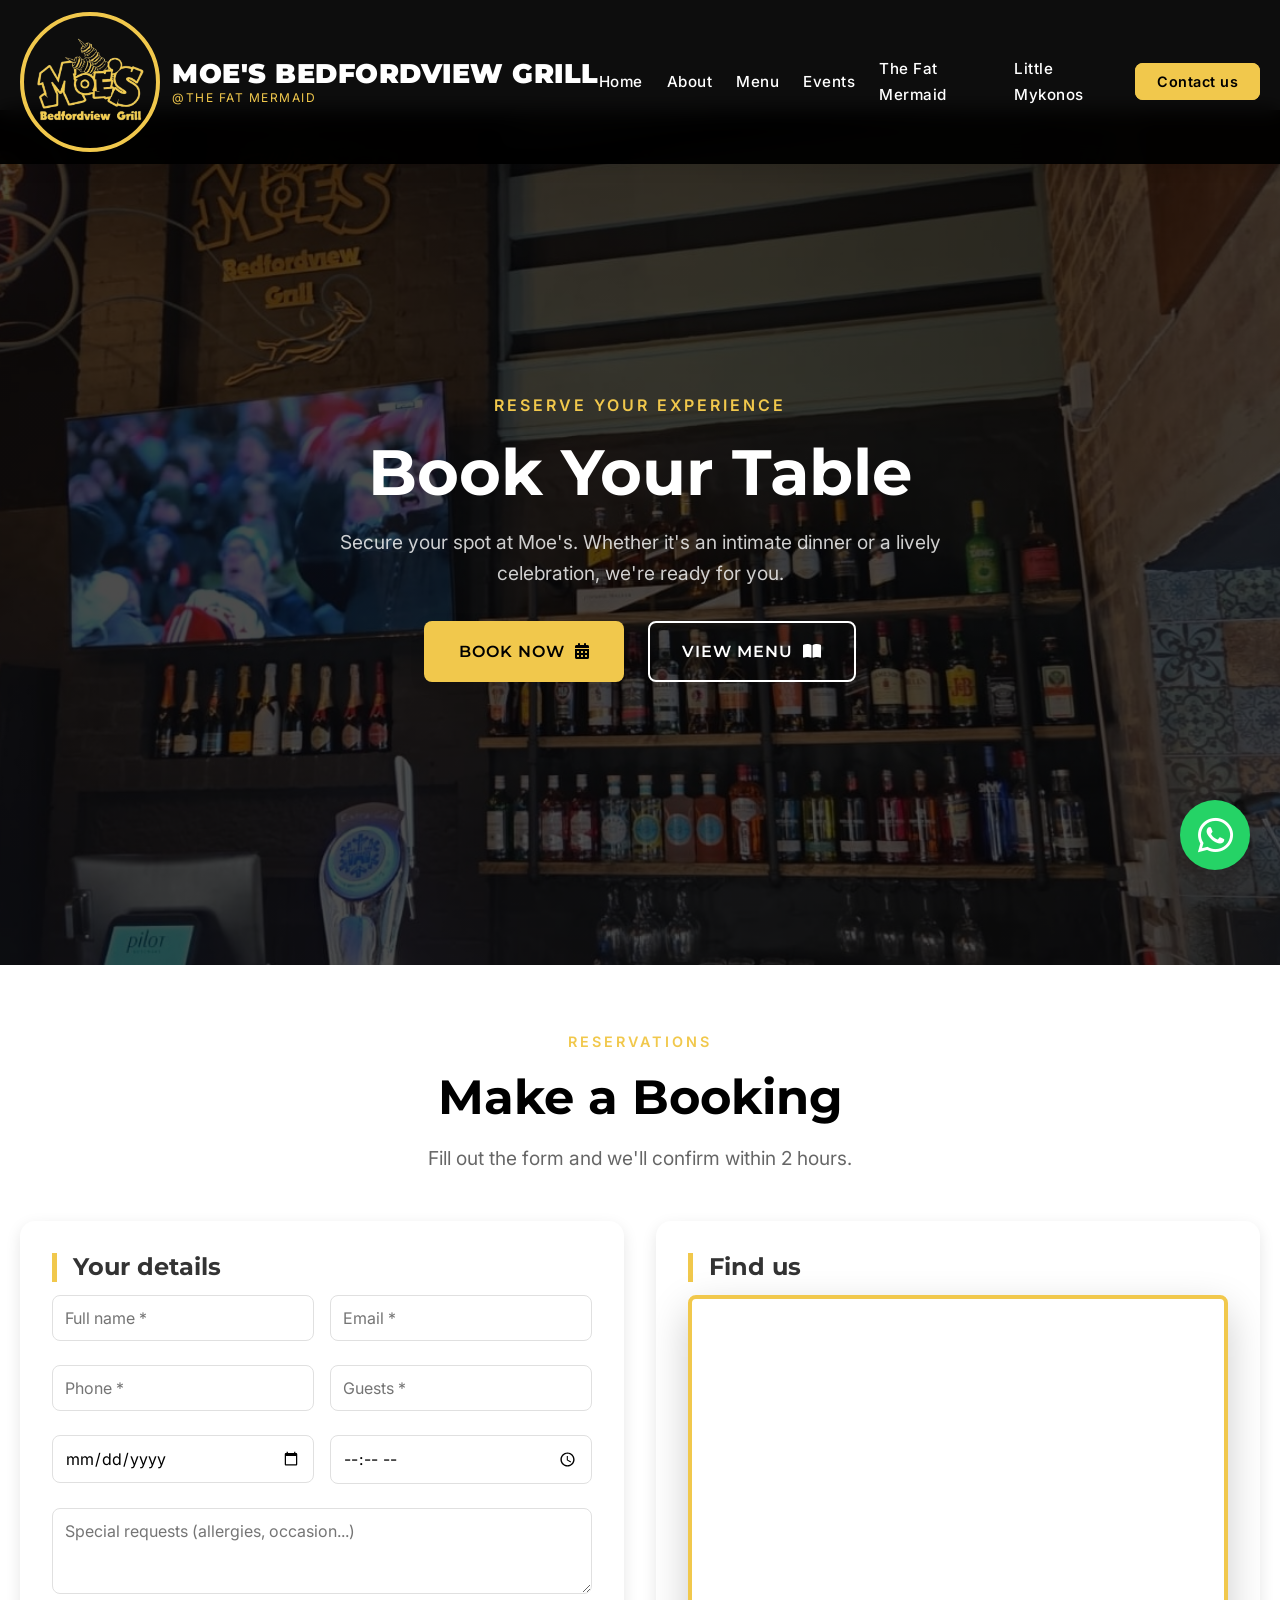
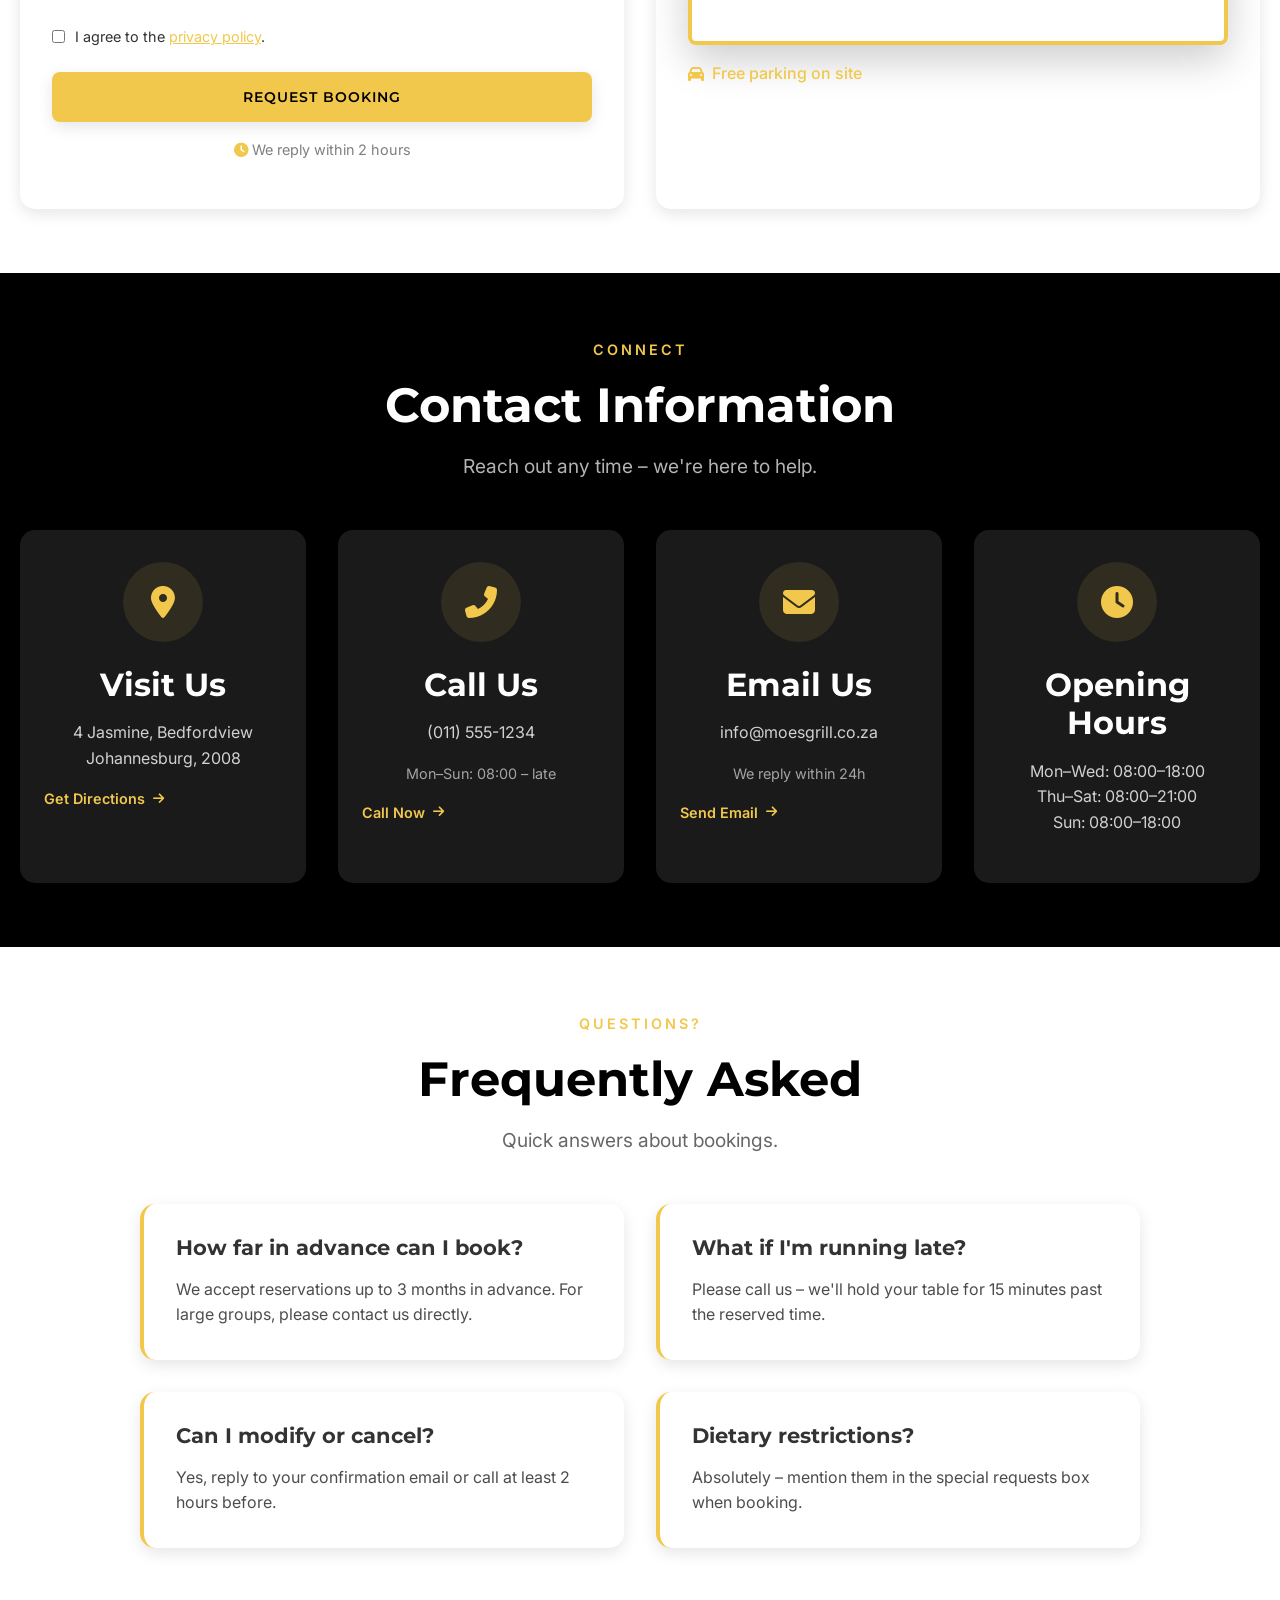
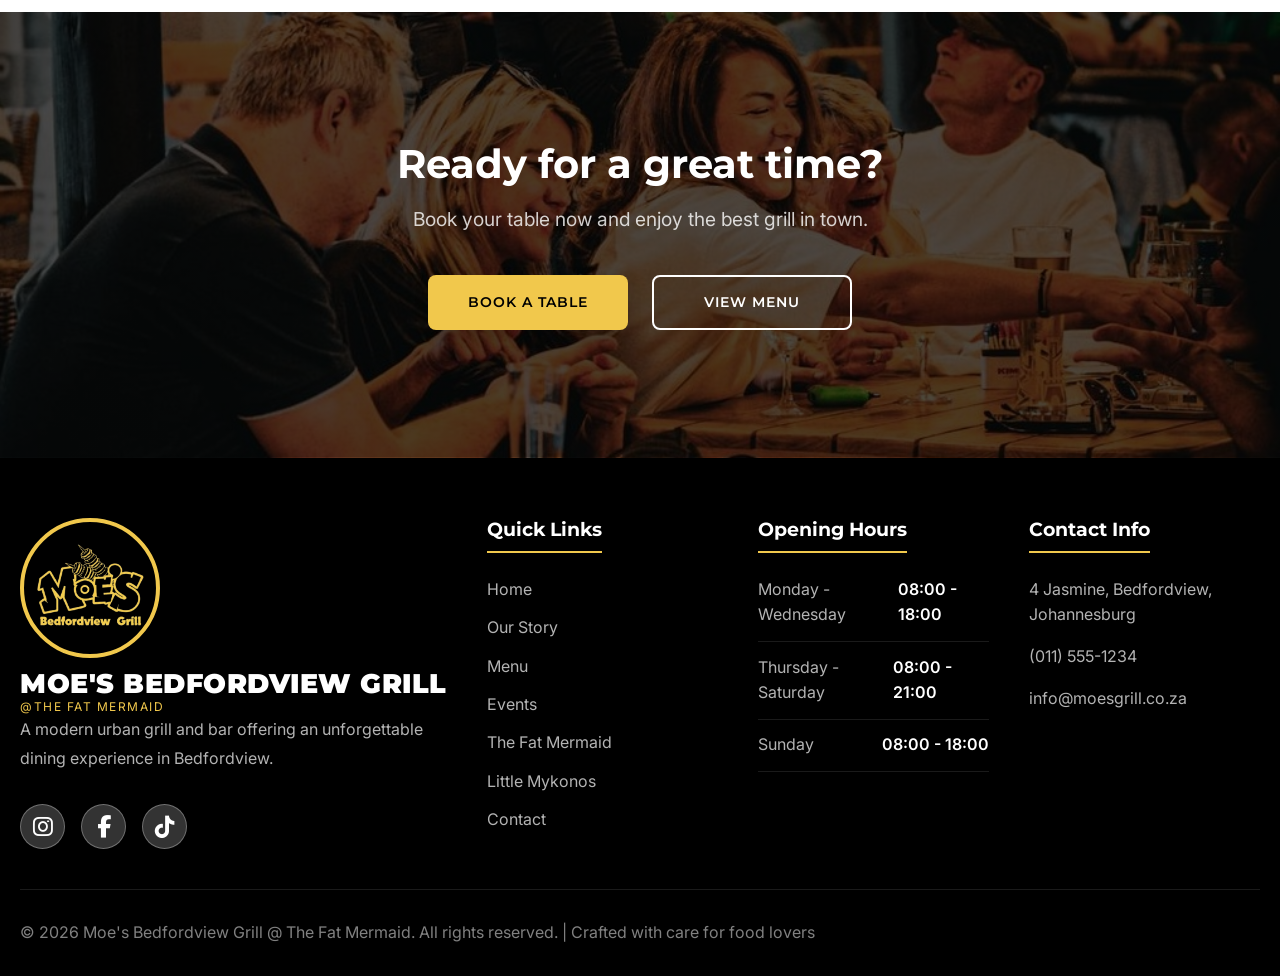
==== commit 5c0d48ac: "Update contact.html" ====
--- a/contact.html
+++ b/contact.html
@@ -16,7 +16,7 @@
                 <a href="Moe's_bedfordview_grill.html" class="logo">
                     <div class="logo-wrapper">
                         <div class="logo-image">
-                            <img src="logo.png" alt="Moe's Grill Logo" class="logo-img">
+                            <img src="Logo.png" alt="Moe's Grill Logo" class="logo-img">
                         </div>
                         <div class="logo-text-container">
                             <span class="logo-main">MOE'S BEDFORDVIEW GRILL</span>
@@ -241,7 +241,7 @@
                     <div class="footer-logo">
                         <div class="logo-wrapper">
                             <div class="logo-image">
-                                <img src="logo.png" alt="Moe's Grill Logo" class="logo-img">
+                                <img src="Logo.png" alt="Moe's Grill Logo" class="logo-img">
                             </div>
                             <div class="logo-text-container">
                                 <span class="logo-main">MOE'S BEDFORDVIEW GRILL</span>
@@ -359,4 +359,4 @@
         });
     </script>
 </body>
-</html>+</html>
